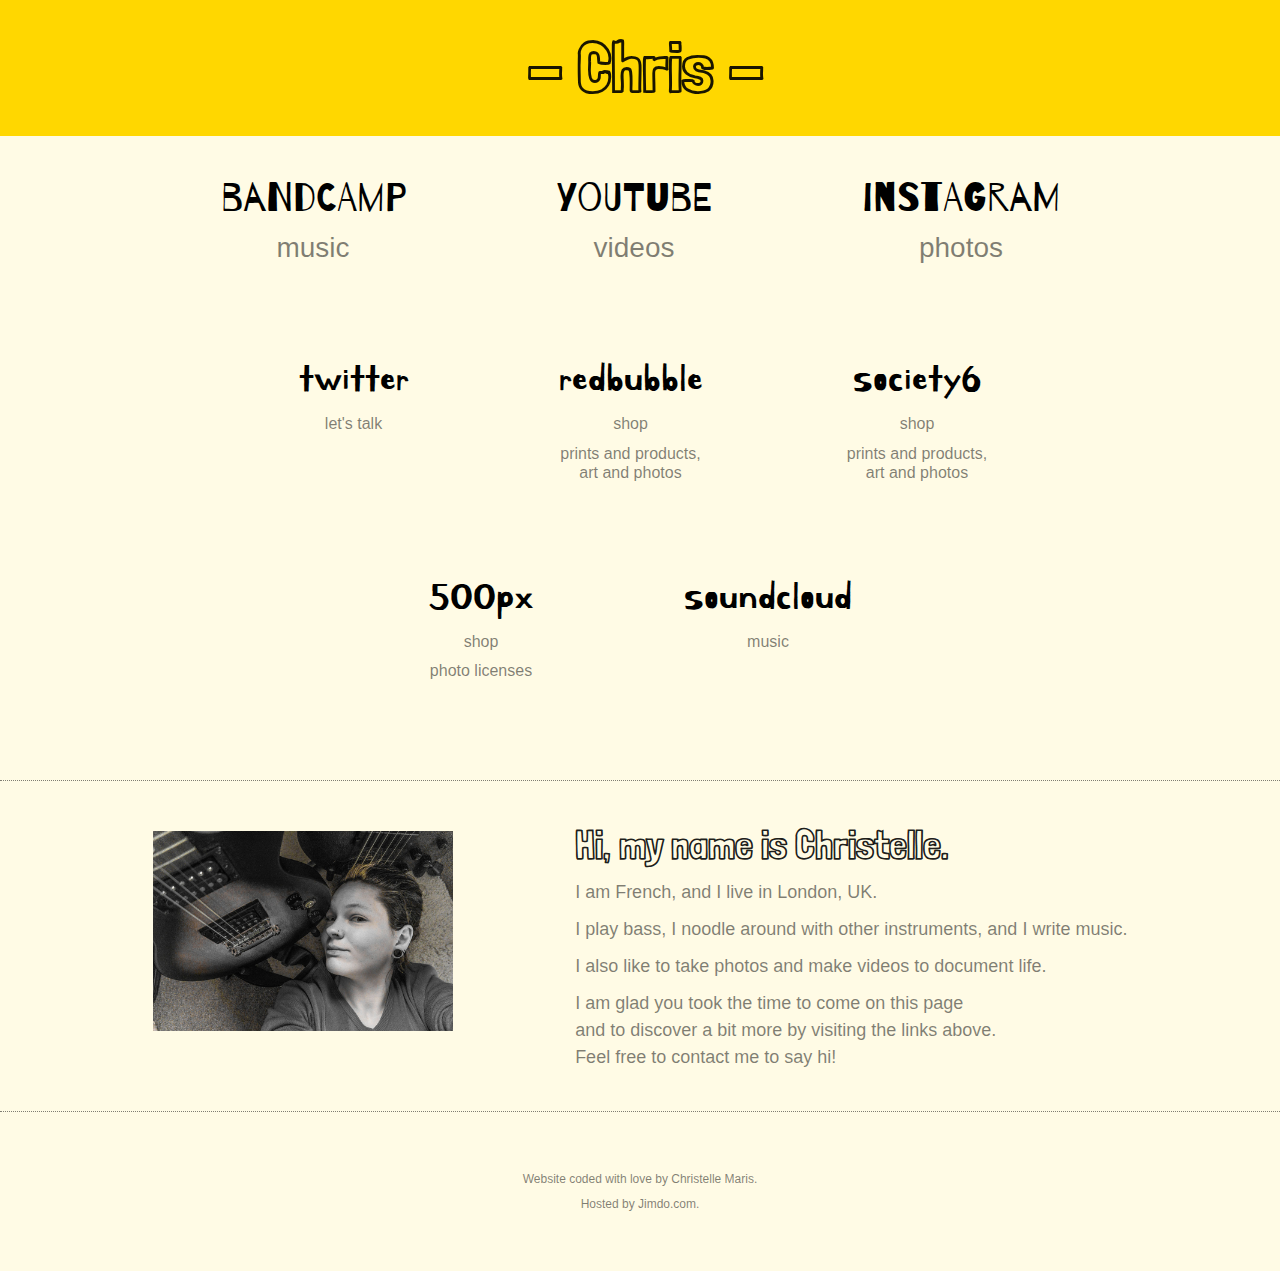
==== index.html @ 16054405 "adding all files to the project for the first time." ====
<!DOCTYPE html>
<html>
<head>
    <meta charset="utf-8">
    <meta http-equiv="X-UA-Compatible" content="IE=edge">
    <title>Chris</title>
    <meta name="viewport" content="width=device-width, initial-scale=1">
    <link rel="stylesheet" type="text/css" media="screen" href="main.css">
    <link href="https://fonts.googleapis.com/css?family=Barrio|Cabin+Sketch:400,700|Fredericka+the+Great|Kirang+Haerang|Kranky|Londrina+Outline|Londrina+Shadow|Love+Ya+Like+A+Sister|Ribeye|Ribeye+Marrow|Zilla+Slab+Highlight:400,700" rel="stylesheet">
    <script src="main.js"></script>
</head>
<body>
    <div class="maintitle">
        <h1><a href="index.html">- Chris -</a></h1>
    </div>
    <div class="container">
        <div class="one">
            <div class="topic bandcamp">
                <a href="https://chrisbillie.bandcamp.com" target="_blank">bandcamp</a>
                <p id="bigger">music</p>
            </div>
            <div class="topic youtube">
                <a href="https://www.youtube.com/channel/UCLqL6WasnsXAPooXe_MsnOA?" target="_blank">youtube</a>
                <p id="bigger">videos</p>
            </div>
            <div class="topic instagram">
                <a href="https://www.instagram.com/chrisxbillie/" target="_blank">instagram</a>
                <p id="bigger">photos</p>
            </div>
        </div>
        <div class="two">
            <div class="topic twitter">
                <a href="https://twitter.com/chrisxbillie" target="_blank">twitter</a>
                <p>let's talk</p>
            </div>
            <div class="topic redbubble">
                <a href="https://www.redbubble.com/people/csey/shop/recent+prints?accordion=department&ref=artist_shop_department_refinement&asc=u" target="_blank">redbubble</a>
                <p>shop</p>
                <p class="smaller">prints and products,<br>art and photos</p>
            </div>
            <div class="topic society6">
                <a href="https://society6.com/csey/s?q=new+prints" target="_blank">society6</a>
                <p>shop</p>
                <p class="smaller">prints and products,<br>art and photos</p>
            </div>
        </div>
        <div class="three">
            <div class="topic 500px">
                <a href="https://500px.com/chrismaris/marketplace" target="_blank">500px</a>
                <p>shop</p>
                <p class="smaller">photo licenses</p>
            </div>
            <div class="topic soundcloud">
                <a href="https://soundcloud.com/chrisbillie" target="_blank">soundcloud</a>
                <p>music</p>
            </div>
        </div>
    </div>
    <div class="about">
        <div class="portrait">
            <img src="portrait2.jpg" width="300px"/>
        </div>
        <div class="description">
            <h2>Hi, my name is Christelle.</h2>
            <p>I am French, and I live in London, UK.</p>
            <p>I play bass, I noodle around with other instruments, and I write music.</p>
            <p>I also like to take photos and make videos to document life.</p>
            <p>I am glad you took the time to come on this page
                <br>and to discover a bit more by visiting the links above.
                <br>Feel free to contact me to say hi!</p>
        </div>
    </div>
    <div class="footer">
        <p>Website coded with love by Christelle Maris.</p>
        <p>Hosted by Jimdo.com.</p>
    </div>
</body>
</html>
---- main.css ----
body {
    width: 100%;
    height: 100%;
    margin: 0 0;
    padding: 0 0;
    background-color: rgba(255, 215, 0, 0.1);
}

/* ---------------------------------------- TITLE ---------------------------------------- */

.maintitle {
    width: 100%;
    height: 100%;
    background-color: gold;
    display: block;
    padding: 5px;
    text-align: center;
}

/* ---------------------------------------- FULL CONTENT ---------------------------------------- */

.container {
    display: flex;
    flex-direction: column;
    flex-wrap: wrap;
}

/* --------------------------------------------- LINES --------------------------------------------- */

.one, .two, .three {
    display: flex;
    flex-direction: row;
    flex-wrap: wrap;
    justify-content: center;
    align-content: center;
    align-items: stretch;
    justify-items: stretch;
}

/* --------------------------------------------- BLOCKS -------------------------------------------------- */

.topic {
    text-align: center;
    padding: 30px 50px;
    /* background-color: rgba(255, 215, 0, 0.2); */
    margin: 10px;
}

.topic:hover {
    border: solid 2px gold;
    border-radius: 5px;
}

.bandcamp, .youtube, .instagram {}

/* ------------------------------------------- ABOUT SECTION ------------------------------------------------ */

.about {
    display: flex;
    flex-direction: row;
    flex-wrap: wrap;
    justify-content: space-evenly;
    align-content: space-around;
    align-items: center;
    margin-top: 50px;
    border-top: dotted 1px rgba(0, 0, 0, 0.5);
    padding: 30px;
}

.portrait {
    margin: 20px 0 auto 0;
}

/* ------------------------------------------- FOOTER SECTION ------------------------------------------------ */

.footer {
    padding: 50px 0;
    text-align: center;
    border-top: rgba(0, 0, 0, 0.5) 1px dotted;
}

/* ---------------------------------------- ALL THE TEXT --------------------------------------------- */

h1 a {
    text-align: center;
    color: rgba(0, 0, 0, 0.9);
    font-size: 70px;
    font-family: 'Londrina Outline', cursive;
}

h1 a:hover {
    color: rgb(185, 51, 51);
    background-color: gold;
}

h2 {
    color: rgba(0, 0, 0, 0.9);
    font-family: 'Londrina Outline', cursive;
    font-size: 40px;
    margin: 10px 0;
}


.bandcamp p, .youtube p, .instagram p {
    margin: 0;
} 

.footer p {
    font-size: 12px;
}

.description p {
    font-size: 18px;
    line-height: 1.5;
}

p {
    font-size: 16px;
    line-height: 1.2;
    margin: 10px 0;
    color: rgba(0, 0, 0, 0.5);
    font-family: Arial, Helvetica, sans-serif;
}

#bigger {
    font-size: 28px;
    margin: 10px 0;
}

.bandcamp a, .youtube a, .instagram a {
    font-family: 'Barrio', cursive;
    font-size: 40px;
}

a {
    font-size: 40px;
    font-family: 'Kirang Haerang', cursive;
    padding: 5px 15px;
    color: black;
    text-decoration: none;
    /* border: solid 2px black;
    border-top-right-radius: 20px;
    border-bottom-left-radius: 20px;
    border-bottom-right-radius: 20px; */
}

a:hover {
    background-color: rgb(185, 51, 51);
    color: beige;
    border-radius: 20px;
    /* border-color: beige; */
}





/*
font-family: 'Londrina Outline', cursive;
font-family: 'Kranky', cursive;
font-family: 'Ribeye', cursive;
font-family: 'Kirang Haerang', cursive;
font-family: 'Barrio', cursive;
font-family: 'Zilla Slab Highlight', cursive;
font-family: 'Ribeye Marrow', cursive;
font-family: 'Londrina Shadow', cursive;
font-family: 'Fredericka the Great', cursive;
font-family: 'Cabin Sketch', cursive;
font-family: 'Love Ya Like A Sister', cursive;
*/
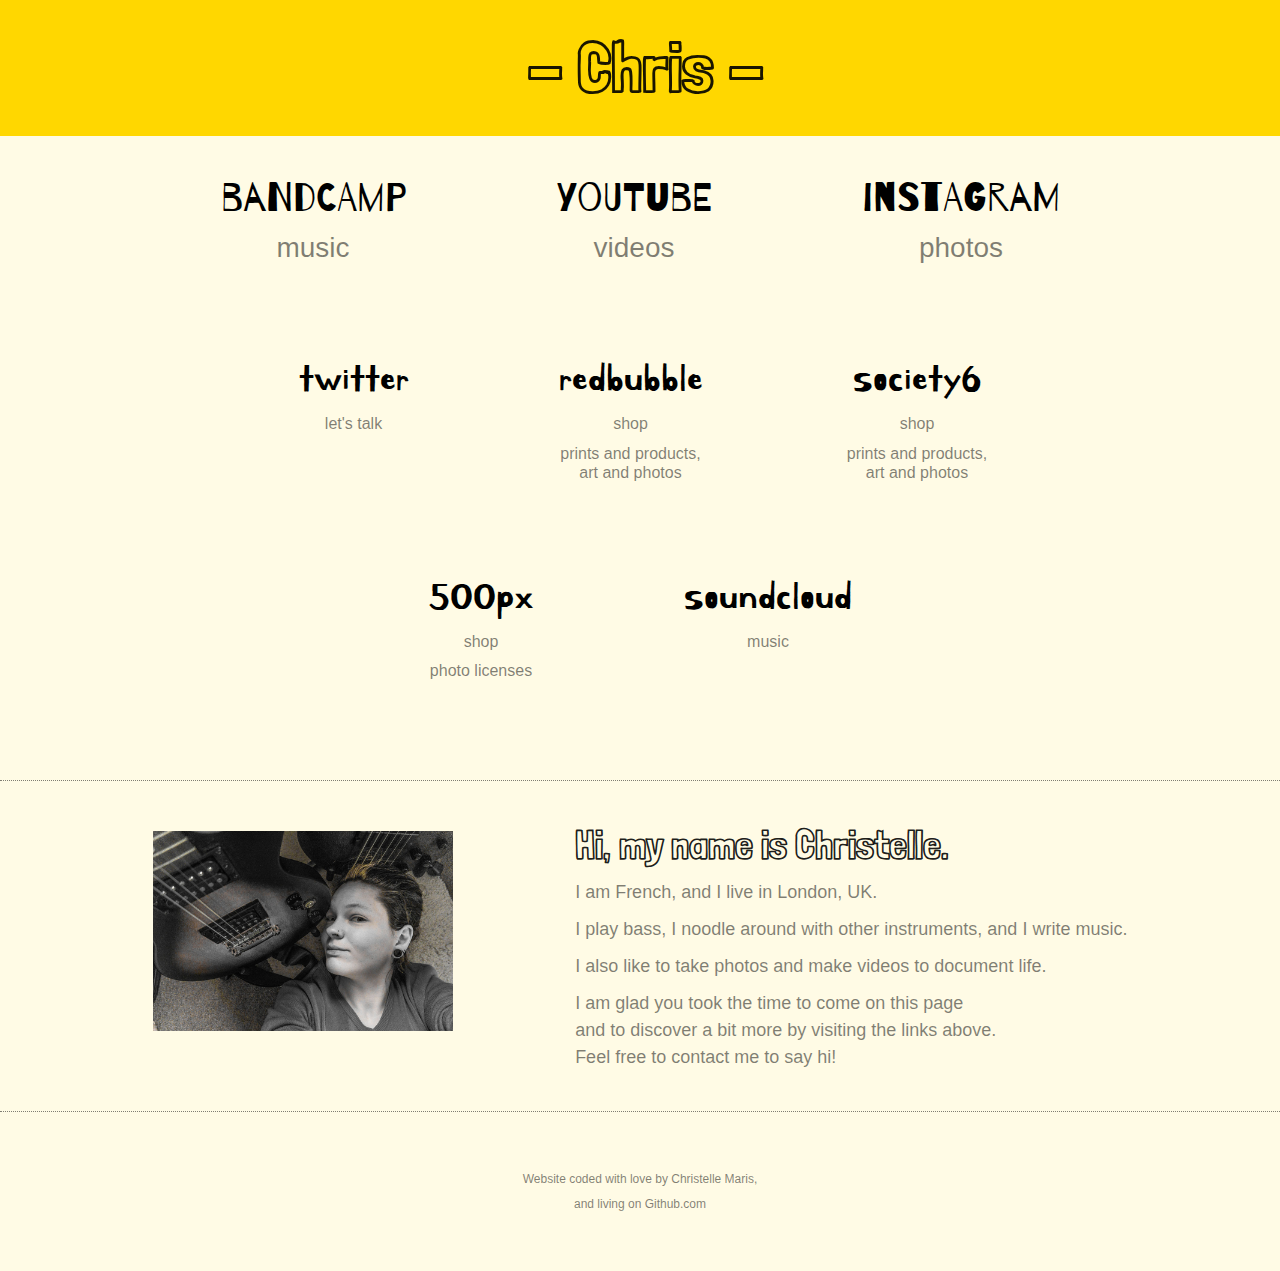
==== commit 81f5c1ef: "changes to the footer in index.html" ====
--- a/index.html
+++ b/index.html
@@ -71,8 +71,8 @@
         </div>
     </div>
     <div class="footer">
-        <p>Website coded with love by Christelle Maris.</p>
-        <p>Hosted by Jimdo.com.</p>
+        <p>Website coded with love by Christelle Maris,</p>
+        <p>and living on Github.com</p>
     </div>
 </body>
 </html>